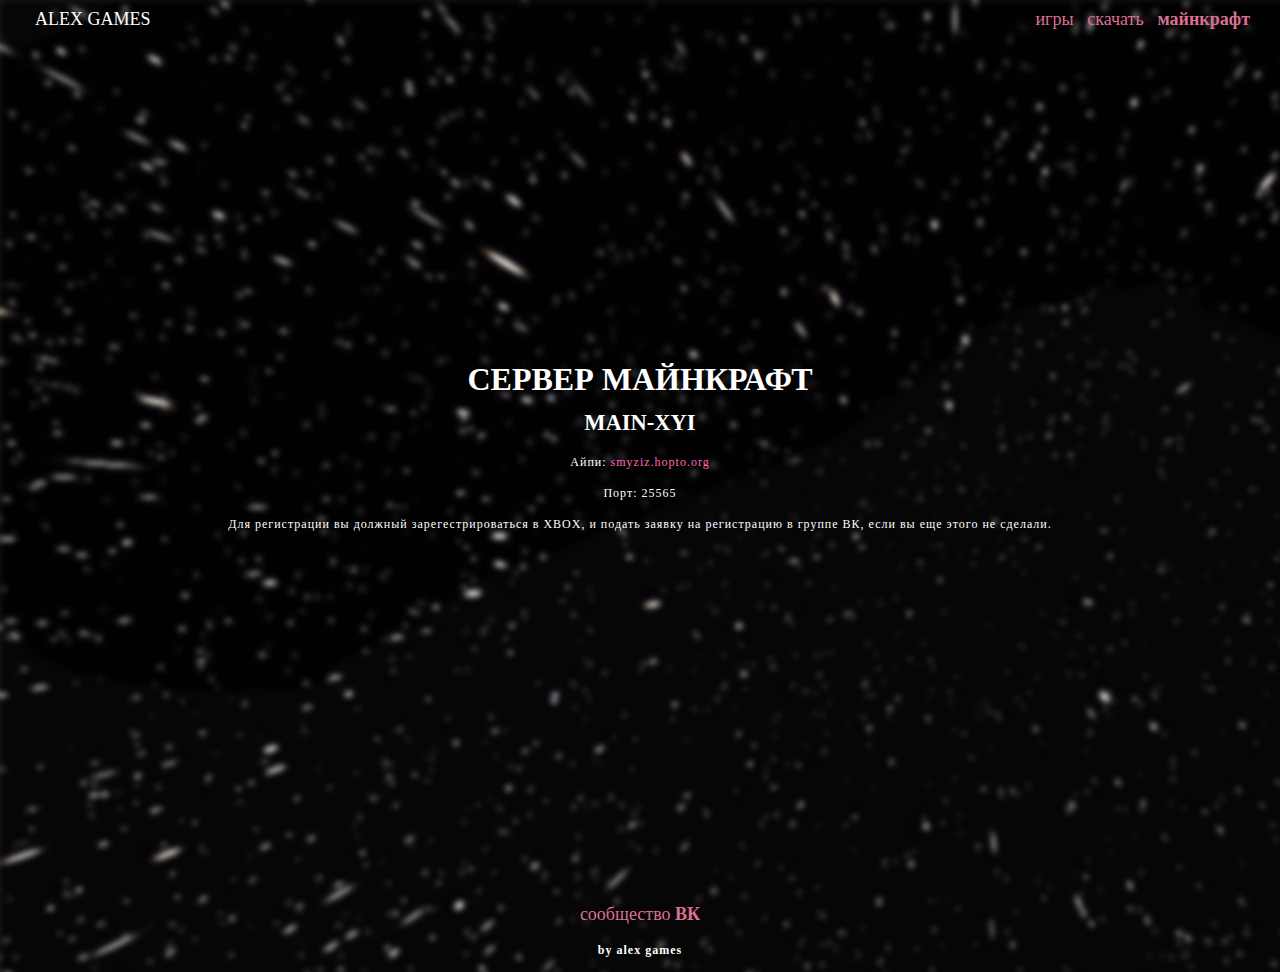
==== main/minecraft-server/index.html @ 414159a5 "Add files via upload" ====
<!DOCTYPE html>
<html>
    <head>
        <meta charset="UTF-8">
        <meta name="viewport" content="width=device-width, initial-scale=1">
        <link rel="stylesheet" href="../../css/styles.css">
        <title>ALEX GAMES</title>
    </head>
    
    <body>
        <header class="header">
            <div class="container">
                <div class="header__inner">
                    <div class="header__logo">alex games</div>
                    <nav class="nav">
                        <a class="nav__link" href='#'>игры</a>
                        <a class="nav__link" href='../download/main/index.html'>скачать</a>
                        <a class="nav__link" href='#'><b>майнкрафт</b></a>
                    </nav>
                </div>
            </div>
        </header>
        
        <div class="content">
            <div class="container">
                <div class="content__text">
                    <h1>сервер майнкрафт</h1>
                </div>
                
                <section class="section">
                    <div class="container">
                        <div class="about">
                            <div class="about__item">
                                <h2>MAIN-XYI</h2>
                                <p>Айпи: <a href="#" class="nav">smyziz.hopto.org</a></p>
                                <p>Порт: 25565</p>
                                <p>Для регистрации вы должный зарегестрироваться в XBOX, и подать заявку на регистрацию в группе ВК, если вы еще этого не сделали.</p>
                            </div>
                        </div>
                    </div>
                </section>
                
            </div>
        </div>
        
        <div class="outro">
            <div class="outro__content">
                <nav>
                    <a class="nav__link" href='#'>сообщество <b>ВК</b></a>
                </nav>
                <p class="outro"><b>by alex games</b></p>
            </div>
        </div>
        
    </body>
</html>
---- css/styles.css ----
body {
    margin: 0;
    font-size: 15px;
    line-height: 1.6;
    color: black;

    background-image: url(../images/index/fon.png);
}

*,
*:before,
*:after {
    box-sizing: border-box;
}

p {
    color: white;
    
    font-size: 12px;
    letter-spacing: 1px;
}

p.outro {
    color: white;
}

li.list {
    font-size: 16px;
    padding: 5px;
    
    color: white;
    list-style-type: square;
}

li.list:hover {
    color: hotpink;
    
    transition: color .1s linear;
}

li.list:hover:after {
    color: white;
    
    transition: color .1s linear;
}

ul.left__list {
    display: block;
    position: fixed;
    top: 10px;
}

h1, h2, h3, h4, h5, h6 {
    margin: 0;
    padding: 0 15px;
    color: white;
}

/** CONTAINER **/
.container {
    width: 100%;
    max-width: 1230px;
    margin: 0 auto;
}

.left_container {
    width: 100%;
    margin: 0 auto;
}

/** HEADER **/
.header {
    width: 100%;
    position: absolute;
    margin: 5px auto;
    
    z-index: 1000;
}

.header__inner {
    display: flex;
    justify-content: space-between;
    align-items: center;
}

.header__logo {
    font-size: 18px;
    color: white;
    
    margin: 0px 0px 0px 10px;
    text-transform: uppercase;
}

/** SECTION **/
.section {
    width: 100%;
    
    text-align: center;
}

/** CONTENT **/
.content {
    display: flex;
    flex-direction: column;
    justify-content: center;
    width: 100%;
    height: 100vh;
    
    padding: inherit;
}

.content__text {
    font-size: 16px;
    
    text-transform: uppercase;
    text-align: center;
}

/** IMAGE **/
.img {
    height: auto;
    width: auto;
    max-height: 250px;
    max-width: 380px;
    border-radius: 6px;
    
    text-align: center;
}

.img:hover {
    border: 3px solid;
    border-color: pink;
    border-radius: 6px;
    transition: border .1s linear;
}

.img:hover:after {
    border: 0px solid;
}

/*** About ***/

.about {  
    display: flex;
    flex-wrap: wrap;
    justify-content: center;
    
    align-content: center;
}

.about__item {
    padding: 0 15px;
}

.about__list {
    display: flex;
}

.about__subtitle {
    text-align: center;
}

.about__text {
    width: 100%;
    
    font-size: 16px;
    color: white;
    font-weight: 700;
    text-align: center
}

.about__img img {
    height: auto;
}

/** NAV **/
.nav {
    color: hotpink;
    text-decoration: none;
}

.nav__link {
    font-size: 18px;
    display: inline-block;
    vertical-align: top;
    margin: 0 5px;
    position: relative;
    
    color: palevioletred;
    text-decoration: none;
    transition: color .1s linear;
}

.nav__link:after {
    content: "";
    display: block;
    width: 100%;
    height: 3px;
    
    background-color: purple;
    top: 100%;
    left: 0;
    opacity: 0;
    z-index: 1;

    position: absolute;
    
    transition: opacity .1s linear;
}

.nav__link:hover:after {
    opacity: 1;
}

.nav__link:hover {
    color: violet;
}

/** OUTRO **/
.outro {
    display: block;
    position: static;
    width: 100%;
    max-height: 80px;
    bottom: 0px;
}

.outro__content {
    text-align: center;
}

@media (max-width: 1200px) {
/** HEADER **/
    .header__logo {
        font-size: 18px;
    }
    
/** CONTENT **/
    .content__text {
        font-size: 16px;
    }
    
/*** About ***/
    .about__text {
        font-size: 16px;
    }
    
/** IMAGE **/
    .img {
        min-height: 250px;
        min-width: 380px;
    }
}

@media (max-width: 991px) {
/** HEADER **/
    .header__logo {
        font-size: 16px;
    }
    
/** CONTENT **/
    .content__text {
        font-size: 14px;
    }
    
/*** About ***/
    .about__text {
        font-size: 14px;
    }
    
/** IMAGE **/
    .img {
        min-height: 25px;
        min-width: 155px;
        max-width: 80%;
        max-height: 80%;
    }
}

@media (max-width: 767px) {
/** HEADER **/
    .header__logo {
        font-size: 16px;
    }
    
/** CONTENT **/
    .content__text {
        font-size: 12px;
    }
    
/*** About ***/
    .about__text {
        font-size: 10px;
    }
}

@media (max-width: 600px) {
/** HEADER **/
    .header__logo {
        font-size: 14px;
    }
    
/** CONTENT **/
    .content__text {
        font-size: 12px;
    }
    
/*** About ***/
    .about__text {
        font-size: 10px;
    }
    
/** IMAGE **/
    .img {
        max-width: 70%;
        max-height: 70%;
    }
}

@media (max-width: 479px) {
/** HEADER **/
    .header__logo {
        font-size: 12px;
    }
    
/** CONTENT **/
    .content__text {
        font-size: 10px;
    }
    
/*** About ***/
    .about__text {
        font-size: 8px;
    }
    
/** IMAGE **/
    .img {
        max-width: 60%;
        max-height: 60%;
    }
}

@media (max-width: 370px) {
/** HEADER **/
    .header__logo {
        font-size: 12px;
    }
    
/** CONTENT **/
    .content__text {
        font-size: 10px;
    }
    
/*** About ***/
    .about__text {
        font-size: 8px;
    }
    
/** IMAGE **/
    .img {
        max-width: 50%;
        max-height: 50%;
    }
}

@media (max-width: 320px) {
/** HEADER **/
    .header__logo {
        font-size: 10px;
    }
    
/** CONTENT **/
    .content__text {
        font-size: 10px;
    }
    
/*** About ***/
    .about__text {
        font-size: 6px;
    }
    
    
/** IMAGE **/
    .img {
        max-width: 40%;
        max-height: 40%;
    }
}
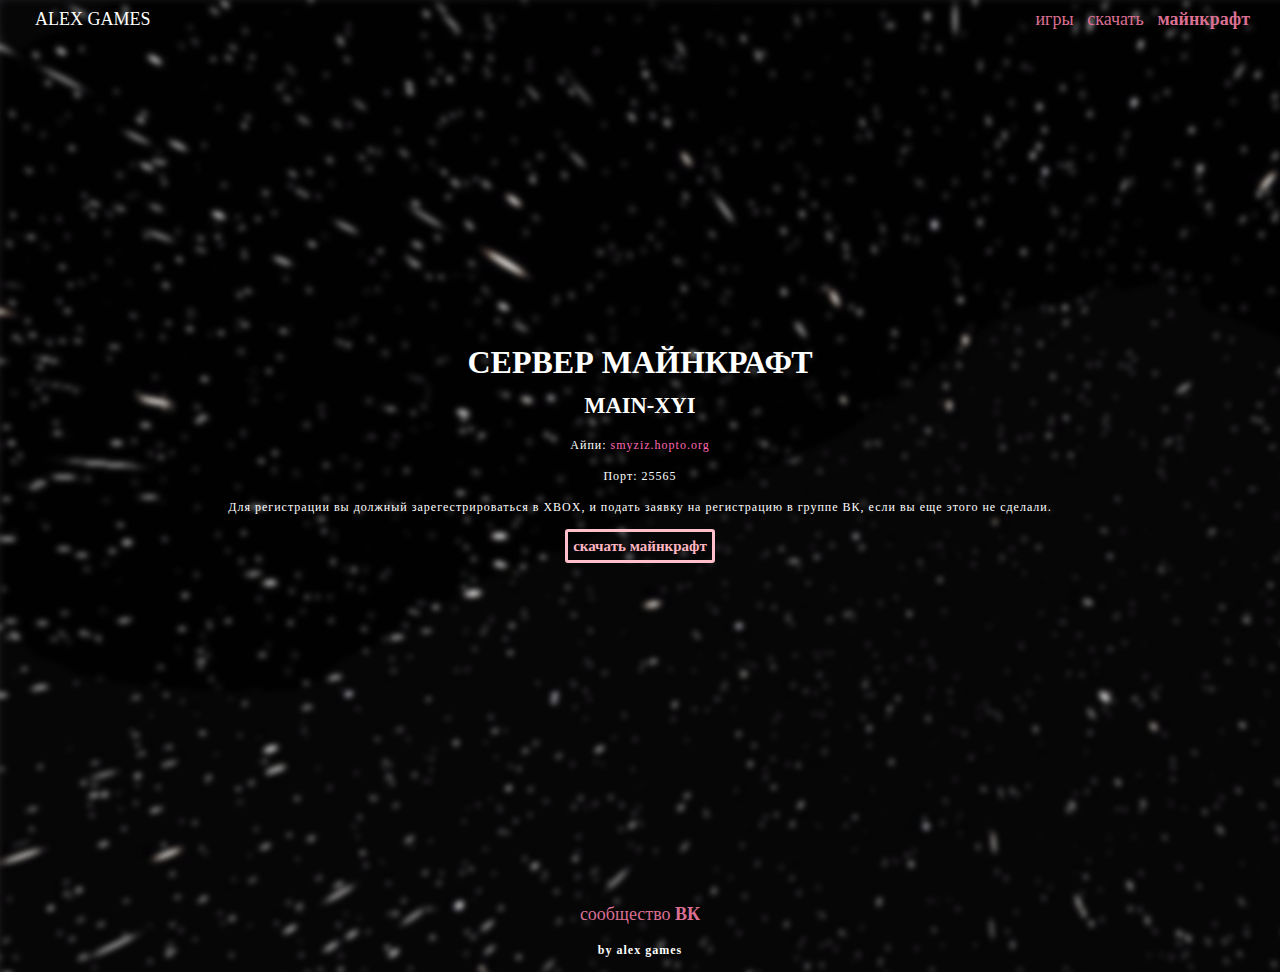
==== commit c4f9df66: "Update index.html" ====
--- a/main/minecraft-server/index.html
+++ b/main/minecraft-server/index.html
@@ -35,6 +35,9 @@
                                 <p>Айпи: <a href="#" class="nav">smyziz.hopto.org</a></p>
                                 <p>Порт: 25565</p>
                                 <p>Для регистрации вы должный зарегестрироваться в XBOX, и подать заявку на регистрацию в группе ВК, если вы еще этого не сделали.</p>
+                                <div class="about__item">
+                                    <a href="https://drive.google.com/uc?export=download&confirm=no_antivirus&id=1IXDogMY7ZP3-ugeygPnC3ul45AcWE-3Q" type="button" class="btn__about" download=""><b>скачать майнкрафт</b></a>
+                                </div>
                             </div>
                         </div>
                     </div>
@@ -53,4 +56,4 @@
         </div>
         
     </body>
-</html>+</html>
--- a/css/styles.css
+++ b/css/styles.css
@@ -140,7 +140,7 @@
 
 /*** About ***/
 
-.about {  
+.about {
     display: flex;
     flex-wrap: wrap;
     justify-content: center;
@@ -171,6 +171,10 @@
 
 .about__img img {
     height: auto;
+}
+
+.btn__about button {
+    border: 4px solid pink;
 }
 
 /** NAV **/
@@ -216,6 +220,26 @@
     color: violet;
 }
 
+/**  BUTTON **/
+.btn__about {
+    display: inline-block;
+    border: 3px solid pink;
+    border-radius: 3px;
+    padding: 2px 5px;
+    
+    color: lightpink;
+    
+    cursor: pointer;
+    text-decoration: none;
+    
+    transition: border .1s linear;
+}
+
+.btn__about:hover {
+    border: 3px solid purple;
+    transition: border .1s linear;
+}
+
 /** OUTRO **/
 .outro {
     display: block;
@@ -386,29 +410,3 @@
         max-height: 40%;
     }
 }
-
-
-
-
-
-
-
-
-
-
-
-
-
-
-
-
-
-
-
-
-
-
-
-
-
-
